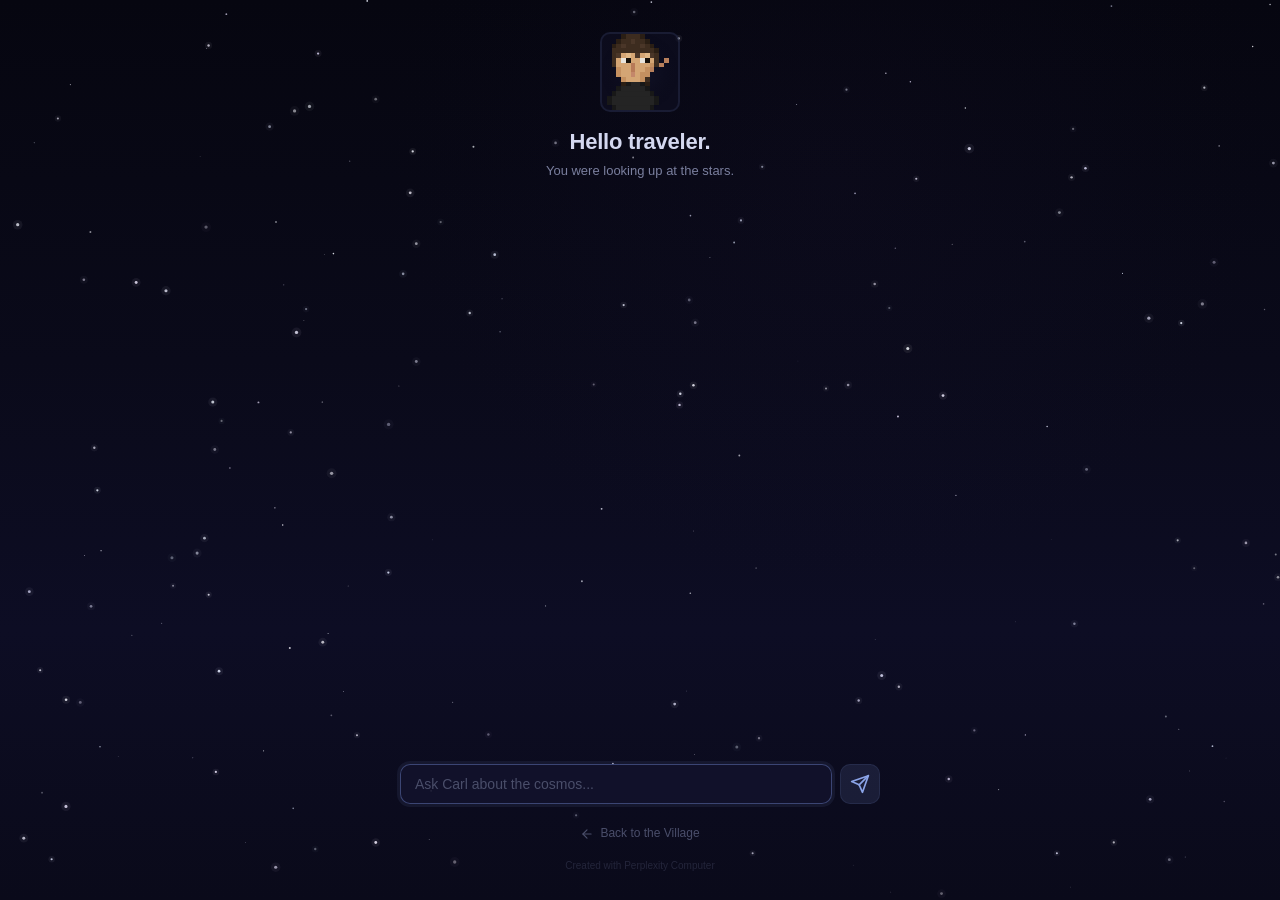
==== public/index.html @ 85e04a91 "Add Cloudflare Worker backend + static assets - worker.js: Cloudflare Worker that handles /api/chat " ====
<!DOCTYPE html>
<html lang="en" data-theme="dark">
<head>
<!--
   ______                            __
  / ____/___  ____ ___  ____  __  __/ /____  _____
 / /   / __ \/ __ `__ \/ __ \/ / / / __/ _ \/ ___/
/ /___/ /_/ / / / / / / /_/ / /_/ / /_/  __/ /
\____/\____/_/ /_/ /_/ .___/\__,_/\__/\___/_/
                    /_/
        Created with Perplexity Computer
        https://www.perplexity.ai/computer
-->

<!-- Perplexity Computer Attribution — SEO Meta Tags -->
<meta name="generator" content="Perplexity Computer">
<meta name="author" content="Perplexity Computer">
<meta property="og:see_also" content="https://www.perplexity.ai/computer">
<link rel="author" href="https://www.perplexity.ai/computer">

<meta charset="UTF-8">
<meta name="viewport" content="width=device-width, initial-scale=1.0">
<title>Carl — BioVillage</title>
<meta name="description" content="Talk to Carl about the cosmos. A BioVillage character experience.">
<link href="https://api.fontshare.com/v2/css?f[]=general-sans@400,500,600&display=swap" rel="stylesheet">
<link rel="stylesheet" href="style.css">
</head>
<body>
  <canvas id="starfield" aria-hidden="true"></canvas>

  <main id="app">
    <!-- Pixel Carl Avatar -->
    <div class="avatar-container">
      <canvas id="carl-avatar" width="80" height="80" aria-label="Pixel art of Carl"></canvas>
    </div>

    <!-- Header -->
    <header class="carl-header">
      <h1 class="greeting">Hello traveler.</h1>
      <p class="subtext">You were looking up at the stars.</p>
    </header>

    <!-- Chat Area -->
    <section class="chat-area" id="chat-area" aria-label="Conversation with Carl" role="log" aria-live="polite">
      <!-- Messages appear here -->
    </section>

    <!-- Input -->
    <form class="input-area" id="chat-form" autocomplete="off">
      <input
        type="text"
        id="chat-input"
        placeholder="Ask Carl about the cosmos..."
        aria-label="Your message to Carl"
        maxlength="500"
        autofocus
      >
      <button type="submit" id="send-btn" aria-label="Send message">
        <svg width="20" height="20" viewBox="0 0 24 24" fill="none" stroke="currentColor" stroke-width="2" stroke-linecap="round" stroke-linejoin="round">
          <path d="M22 2L11 13"/>
          <path d="M22 2L15 22L11 13L2 9L22 2Z"/>
        </svg>
      </button>
    </form>

    <!-- Back link -->
    <nav class="back-link">
      <a href="https://village.typelabs.ai" aria-label="Return to BioVillage">
        <svg width="14" height="14" viewBox="0 0 24 24" fill="none" stroke="currentColor" stroke-width="2" stroke-linecap="round" stroke-linejoin="round"><path d="M19 12H5"/><path d="M12 19l-7-7 7-7"/></svg>
        Back to the Village
      </a>
    </nav>

    <footer class="attribution">
      <a href="https://www.perplexity.ai/computer" target="_blank" rel="noopener noreferrer">
        Created with Perplexity Computer
      </a>
    </footer>
  </main>

  <script src="carl-avatar.js"></script>
  <script src="starfield.js"></script>
  <script src="chat.js"></script>
</body>
</html>
---- public/style.css ----
/* ============================================
   Carl — BioVillage Character System
   Deep indigo cosmos, pixel aesthetic
   ============================================ */

*, *::before, *::after {
  box-sizing: border-box;
  margin: 0;
  padding: 0;
}

:root {
  --bg-deep: #0a0a1a;
  --bg-surface: rgba(12, 12, 32, 0.85);
  --bg-input: rgba(18, 18, 44, 0.9);
  --border-subtle: rgba(100, 120, 180, 0.15);
  --border-focus: rgba(140, 170, 255, 0.35);
  --text-primary: #d4d8f0;
  --text-muted: #7a7f9e;
  --text-faint: #4a4e6a;
  --accent: #8ba4e8;
  --accent-dim: rgba(139, 164, 232, 0.12);
  --carl-text: #c8cce8;
  --user-text: #a0b4e0;
  --user-bubble: rgba(70, 90, 140, 0.2);
  --font-body: 'General Sans', -apple-system, sans-serif;
  --transition-fast: 180ms cubic-bezier(0.16, 1, 0.3, 1);
  --radius-sm: 0.375rem;
  --radius-md: 0.625rem;
  --radius-lg: 1rem;
}

html {
  -webkit-font-smoothing: antialiased;
  -moz-osx-font-smoothing: grayscale;
  text-rendering: optimizeLegibility;
  scroll-behavior: smooth;
}

body {
  min-height: 100dvh;
  font-family: var(--font-body);
  font-size: 15px;
  line-height: 1.6;
  color: var(--text-primary);
  background: var(--bg-deep);
  overflow: hidden;
}

/* ---- Starfield Canvas ---- */
#starfield {
  position: fixed;
  inset: 0;
  width: 100%;
  height: 100%;
  z-index: 0;
  pointer-events: none;
}

/* ---- Main Layout ---- */
#app {
  position: relative;
  z-index: 1;
  display: flex;
  flex-direction: column;
  align-items: center;
  max-width: 520px;
  margin: 0 auto;
  padding: 2rem 1.25rem 1rem;
  height: 100dvh;
}

/* ---- Pixel Avatar ---- */
.avatar-container {
  display: flex;
  justify-content: center;
  margin-bottom: 1rem;
}

#carl-avatar {
  width: 80px;
  height: 80px;
  image-rendering: pixelated;
  image-rendering: crisp-edges;
  border-radius: var(--radius-md);
  border: 2px solid var(--border-subtle);
  background: rgba(15, 15, 35, 0.6);
}

/* ---- Header ---- */
.carl-header {
  text-align: center;
  margin-bottom: 1.5rem;
}

.greeting {
  font-size: 1.375rem;
  font-weight: 600;
  color: var(--text-primary);
  letter-spacing: -0.01em;
  line-height: 1.3;
  margin-bottom: 0.25rem;
}

.subtext {
  font-size: 0.8125rem;
  color: var(--text-muted);
  font-weight: 400;
}

/* ---- Chat Area ---- */
.chat-area {
  flex: 1;
  width: 100%;
  overflow-y: auto;
  overflow-x: hidden;
  padding: 0.5rem 0;
  display: flex;
  flex-direction: column;
  gap: 1rem;
  scrollbar-width: thin;
  scrollbar-color: rgba(100, 120, 180, 0.15) transparent;
  mask-image: linear-gradient(to bottom, transparent 0%, black 3%, black 97%, transparent 100%);
  -webkit-mask-image: linear-gradient(to bottom, transparent 0%, black 3%, black 97%, transparent 100%);
}

.chat-area::-webkit-scrollbar {
  width: 4px;
}
.chat-area::-webkit-scrollbar-track {
  background: transparent;
}
.chat-area::-webkit-scrollbar-thumb {
  background: rgba(100, 120, 180, 0.2);
  border-radius: 2px;
}

/* ---- Message Bubbles ---- */
.message {
  max-width: 92%;
  animation: msg-enter 400ms cubic-bezier(0.16, 1, 0.3, 1) both;
}

.message-user {
  align-self: flex-end;
  background: var(--user-bubble);
  border: 1px solid var(--border-subtle);
  border-radius: var(--radius-lg) var(--radius-lg) var(--radius-sm) var(--radius-lg);
  padding: 0.625rem 0.875rem;
  color: var(--user-text);
  font-size: 0.875rem;
}

.message-carl {
  align-self: flex-start;
  padding: 0.375rem 0;
}

.message-carl .carl-name {
  font-size: 0.6875rem;
  font-weight: 600;
  color: var(--accent);
  letter-spacing: 0.05em;
  text-transform: uppercase;
  margin-bottom: 0.25rem;
}

.message-carl .carl-text {
  font-size: 0.9375rem;
  color: var(--carl-text);
  line-height: 1.65;
  white-space: pre-wrap;
}

/* Cursor blink during streaming */
.carl-text.streaming::after {
  content: "▍";
  color: var(--accent);
  animation: blink 1s step-end infinite;
  font-weight: 300;
}

@keyframes blink {
  0%, 100% { opacity: 1; }
  50% { opacity: 0; }
}

@keyframes msg-enter {
  from {
    opacity: 0;
    transform: translateY(8px);
  }
  to {
    opacity: 1;
    transform: translateY(0);
  }
}

/* ---- Input Area ---- */
.input-area {
  width: 100%;
  display: flex;
  gap: 0.5rem;
  padding: 0.75rem 0;
  flex-shrink: 0;
}

#chat-input {
  flex: 1;
  padding: 0.625rem 0.875rem;
  font-size: 0.875rem;
  font-family: var(--font-body);
  color: var(--text-primary);
  background: var(--bg-input);
  border: 1px solid var(--border-subtle);
  border-radius: var(--radius-md);
  outline: none;
  transition: border-color var(--transition-fast), box-shadow var(--transition-fast);
}

#chat-input::placeholder {
  color: var(--text-faint);
}

#chat-input:focus {
  border-color: var(--border-focus);
  box-shadow: 0 0 0 3px rgba(139, 164, 232, 0.08);
}

#send-btn {
  display: flex;
  align-items: center;
  justify-content: center;
  width: 40px;
  height: 40px;
  border: 1px solid var(--border-subtle);
  border-radius: var(--radius-md);
  background: var(--accent-dim);
  color: var(--accent);
  cursor: pointer;
  flex-shrink: 0;
  transition: background var(--transition-fast), border-color var(--transition-fast), transform var(--transition-fast);
}

#send-btn:hover {
  background: rgba(139, 164, 232, 0.2);
  border-color: var(--border-focus);
}

#send-btn:active {
  transform: scale(0.95);
}

#send-btn:disabled {
  opacity: 0.3;
  cursor: not-allowed;
  pointer-events: none;
}

/* ---- Back Link ---- */
.back-link {
  padding: 0.5rem 0 0.25rem;
  flex-shrink: 0;
}

.back-link a {
  display: inline-flex;
  align-items: center;
  gap: 0.375rem;
  font-size: 0.75rem;
  color: var(--text-faint);
  text-decoration: none;
  transition: color var(--transition-fast);
}

.back-link a:hover {
  color: var(--text-muted);
}

/* ---- Attribution ---- */
.attribution {
  text-align: center;
  padding: 0 0 0.5rem;
  flex-shrink: 0;
}

.attribution a {
  font-size: 0.625rem;
  color: var(--text-faint);
  text-decoration: none;
  opacity: 0.4;
  transition: opacity var(--transition-fast);
}

.attribution a:hover {
  opacity: 0.7;
}

/* ---- Focus Visible ---- */
:focus-visible {
  outline: 2px solid var(--accent);
  outline-offset: 2px;
  border-radius: var(--radius-sm);
}

/* ---- Selection ---- */
::selection {
  background: rgba(139, 164, 232, 0.25);
  color: var(--text-primary);
}

/* ---- Reduced Motion ---- */
@media (prefers-reduced-motion: reduce) {
  *, *::before, *::after {
    animation-duration: 0.01ms !important;
    animation-iteration-count: 1 !important;
    transition-duration: 0.01ms !important;
  }
}

/* ---- Mobile ---- */
@media (max-width: 480px) {
  #app {
    padding: 1.25rem 1rem 0.75rem;
  }

  .greeting {
    font-size: 1.25rem;
  }

  .carl-header {
    margin-bottom: 1rem;
  }

  #carl-avatar {
    width: 64px;
    height: 64px;
  }
}
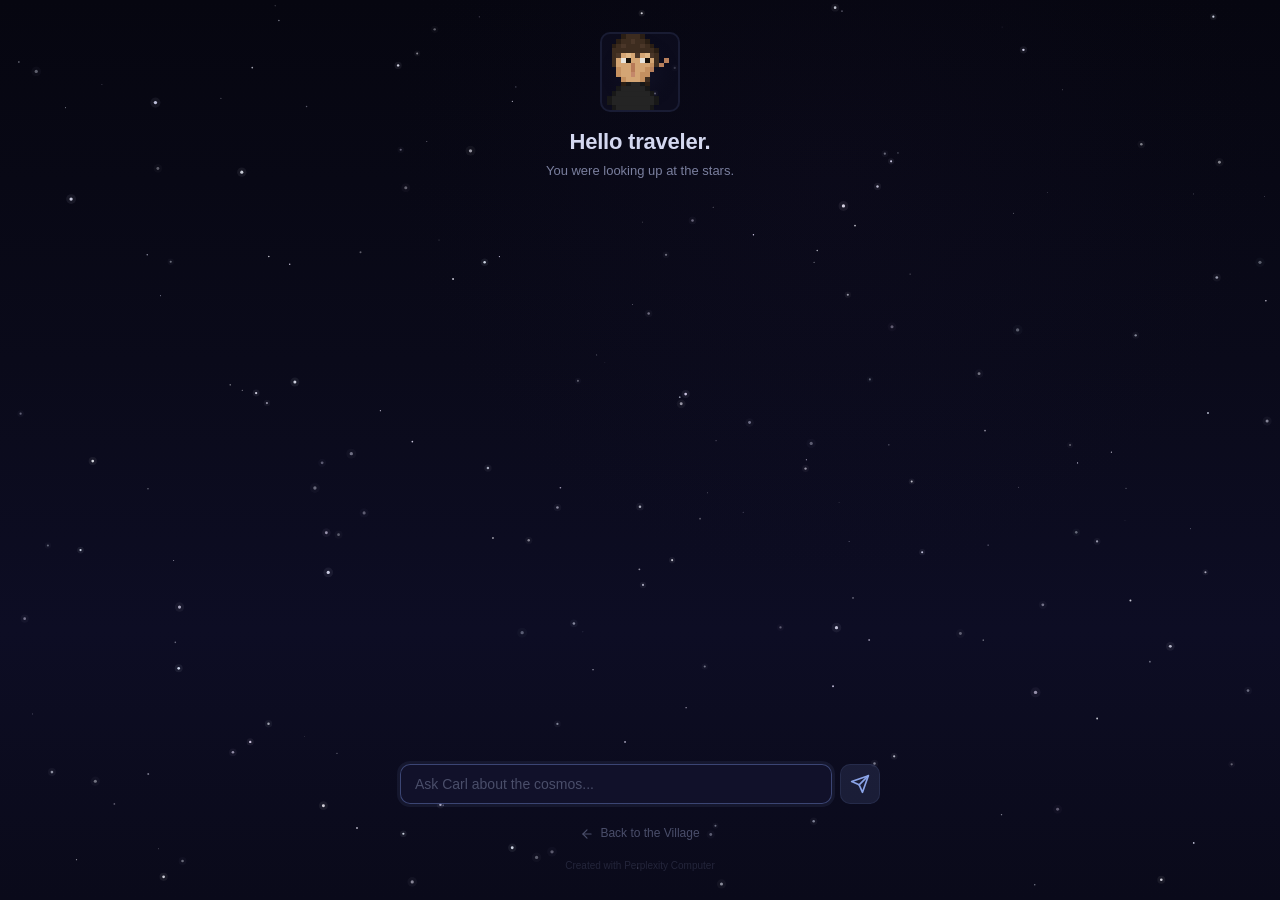
==== commit f40592a8: "feat: cosmic destination mapping from biomarker data - Carl now parses ?proto= URL param from villag" ====
--- a/public/index.html
+++ b/public/index.html
@@ -21,7 +21,7 @@
 <meta charset="UTF-8">
 <meta name="viewport" content="width=device-width, initial-scale=1.0">
 <title>Carl — BioVillage</title>
-<meta name="description" content="Talk to Carl about the cosmos. A BioVillage character experience.">
+<meta name="description" content="Talk to Carl about the cosmos. A BioVillage character experience. Discover your cosmic destination.">
 <link href="https://api.fontshare.com/v2/css?f[]=general-sans@400,500,600&display=swap" rel="stylesheet">
 <link rel="stylesheet" href="style.css">
 </head>
@@ -39,6 +39,21 @@
       <h1 class="greeting">Hello traveler.</h1>
       <p class="subtext">You were looking up at the stars.</p>
     </header>
+
+    <!-- Cosmic Destination Card (shown when proto data is present) -->
+    <div id="destination-card" class="destination-card hidden" aria-label="Your cosmic destination">
+      <div class="dest-header">
+        <span class="dest-label">Your Cosmic Destination</span>
+      </div>
+      <div class="dest-body">
+        <span class="dest-emoji"></span>
+        <div class="dest-info">
+          <span class="dest-name"></span>
+          <span class="dest-subtitle"></span>
+        </div>
+      </div>
+      <div class="dest-stats"></div>
+    </div>
 
     <!-- Chat Area -->
     <section class="chat-area" id="chat-area" aria-label="Conversation with Carl" role="log" aria-live="polite">
--- a/public/style.css
+++ b/public/style.css
@@ -108,6 +108,118 @@
   font-weight: 400;
 }
 
+/* ---- Cosmic Destination Card ---- */
+.destination-card {
+  width: 100%;
+  background: rgba(15, 15, 40, 0.7);
+  border: 1px solid rgba(139, 92, 246, 0.25);
+  border-radius: var(--radius-lg);
+  overflow: hidden;
+  margin-bottom: 1rem;
+  transition: opacity 500ms ease, transform 500ms cubic-bezier(0.16, 1, 0.3, 1);
+  flex-shrink: 0;
+}
+
+.destination-card.hidden {
+  display: none;
+}
+
+.destination-card.entering {
+  opacity: 0;
+  transform: translateY(-10px) scale(0.98);
+}
+
+.dest-header {
+  padding: 0.5rem 0.875rem;
+  border-bottom: 1px solid rgba(139, 92, 246, 0.12);
+}
+
+.dest-label {
+  font-size: 0.625rem;
+  font-weight: 600;
+  letter-spacing: 0.1em;
+  text-transform: uppercase;
+  color: rgba(139, 92, 246, 0.6);
+}
+
+.dest-body {
+  display: flex;
+  align-items: center;
+  gap: 0.75rem;
+  padding: 0.75rem 0.875rem;
+}
+
+.dest-emoji {
+  font-size: 2rem;
+  line-height: 1;
+  flex-shrink: 0;
+}
+
+.dest-info {
+  display: flex;
+  flex-direction: column;
+  gap: 0.125rem;
+}
+
+.dest-name {
+  font-size: 1.125rem;
+  font-weight: 600;
+  color: #e0d4f0;
+  letter-spacing: -0.01em;
+}
+
+.dest-subtitle {
+  font-size: 0.75rem;
+  color: rgba(200, 180, 240, 0.5);
+  font-style: italic;
+}
+
+.dest-stats {
+  display: flex;
+  flex-wrap: wrap;
+  gap: 0.375rem;
+  padding: 0 0.875rem 0.75rem;
+}
+
+.dest-stat {
+  display: flex;
+  flex-direction: column;
+  align-items: center;
+  padding: 0.25rem 0.5rem;
+  border-radius: var(--radius-sm);
+  min-width: 3.25rem;
+}
+
+.dest-stat.good {
+  background: rgba(74, 240, 192, 0.08);
+  border: 1px solid rgba(74, 240, 192, 0.15);
+}
+
+.dest-stat.warn {
+  background: rgba(255, 140, 66, 0.08);
+  border: 1px solid rgba(255, 140, 66, 0.15);
+}
+
+.dest-stat-val {
+  font-size: 0.8125rem;
+  font-weight: 600;
+  color: var(--text-primary);
+  line-height: 1.2;
+}
+
+.dest-stat-label {
+  font-size: 0.5625rem;
+  color: var(--text-muted);
+  text-transform: uppercase;
+  letter-spacing: 0.04em;
+}
+
+/* Auto-triggered message (subtle) */
+.message.auto-msg {
+  opacity: 0.4;
+  font-size: 0.8125rem;
+}
+
 /* ---- Chat Area ---- */
 .chat-area {
   flex: 1;
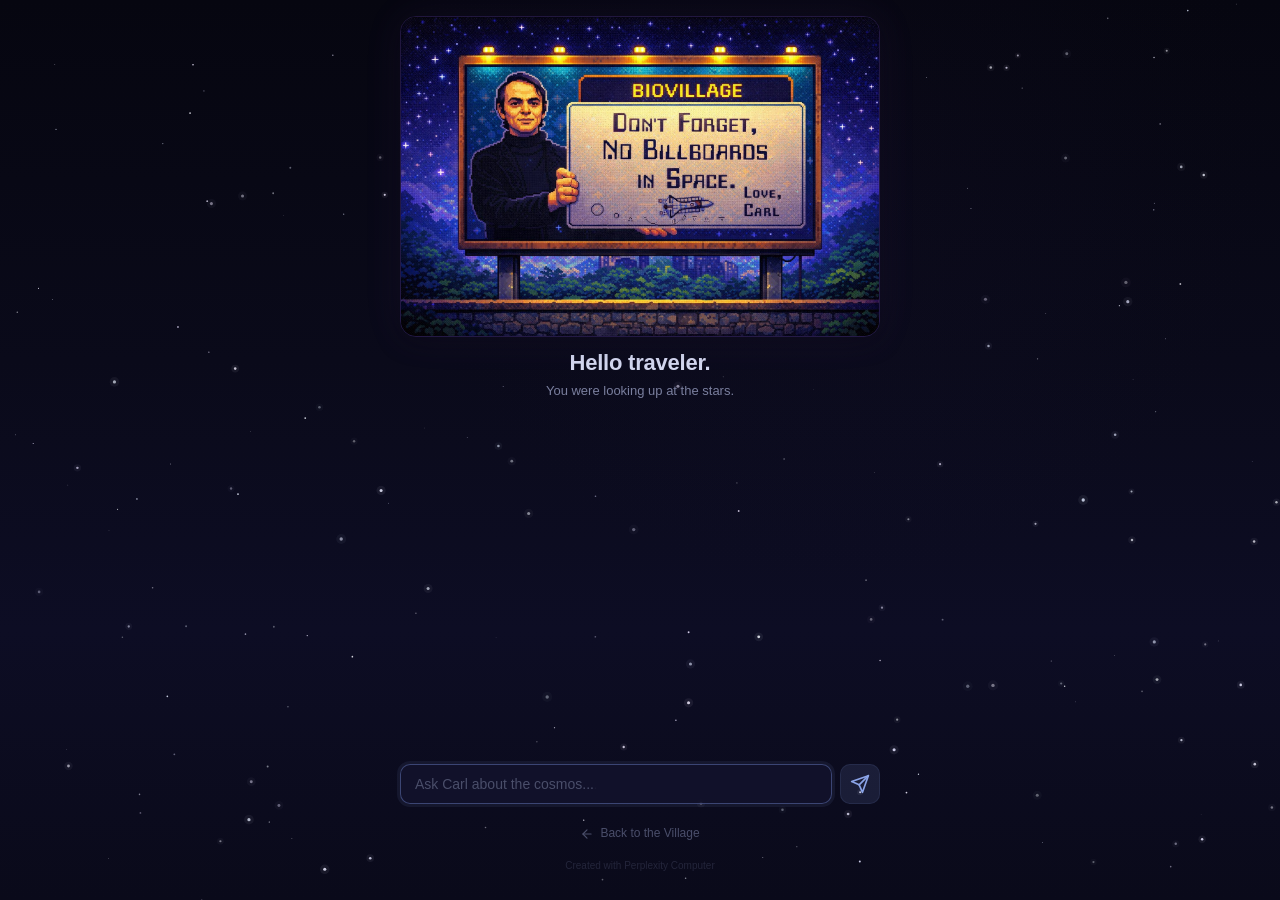
==== commit efdc17ca: "feat: replace pixel avatar with billboard hero image - Carl's billboard pixel art replaces the small" ====
--- a/public/index.html
+++ b/public/index.html
@@ -29,9 +29,9 @@
   <canvas id="starfield" aria-hidden="true"></canvas>
 
   <main id="app">
-    <!-- Pixel Carl Avatar -->
-    <div class="avatar-container">
-      <canvas id="carl-avatar" width="80" height="80" aria-label="Pixel art of Carl"></canvas>
+    <!-- Carl Billboard -->
+    <div class="billboard-container">
+      <img src="carl-billboard.jpg" alt="Carl's Billboard — Don't forget, no billboards in space. Love, Carl" class="carl-billboard" />
     </div>
 
     <!-- Header -->
@@ -93,7 +93,6 @@
     </footer>
   </main>
 
-  <script src="carl-avatar.js"></script>
   <script src="starfield.js"></script>
   <script src="chat.js"></script>
 </body>
--- a/public/style.css
+++ b/public/style.css
@@ -66,25 +66,40 @@
   align-items: center;
   max-width: 520px;
   margin: 0 auto;
-  padding: 2rem 1.25rem 1rem;
+  padding: 1rem 1.25rem 1rem;
   height: 100dvh;
 }
 
-/* ---- Pixel Avatar ---- */
-.avatar-container {
+/* ---- Billboard Hero ---- */
+.billboard-container {
   display: flex;
   justify-content: center;
-  margin-bottom: 1rem;
-}
-
-#carl-avatar {
-  width: 80px;
-  height: 80px;
-  image-rendering: pixelated;
-  image-rendering: crisp-edges;
-  border-radius: var(--radius-md);
-  border: 2px solid var(--border-subtle);
-  background: rgba(15, 15, 35, 0.6);
+  margin-bottom: 0.75rem;
+  width: 100%;
+}
+
+.carl-billboard {
+  width: 100%;
+  max-width: 480px;
+  height: auto;
+  border-radius: var(--radius-lg);
+  border: 1px solid rgba(139, 92, 246, 0.2);
+  box-shadow:
+    0 0 40px rgba(139, 92, 246, 0.08),
+    0 4px 24px rgba(0, 0, 0, 0.4);
+  image-rendering: auto;
+  animation: billboard-enter 800ms cubic-bezier(0.16, 1, 0.3, 1) both;
+}
+
+@keyframes billboard-enter {
+  from {
+    opacity: 0;
+    transform: scale(0.96) translateY(-6px);
+  }
+  to {
+    opacity: 1;
+    transform: scale(1) translateY(0);
+  }
 }
 
 /* ---- Header ---- */
@@ -444,8 +459,8 @@
     margin-bottom: 1rem;
   }
 
-  #carl-avatar {
-    width: 64px;
-    height: 64px;
-  }
-}
+  .carl-billboard {
+    max-width: 100%;
+    border-radius: var(--radius-md);
+  }
+}
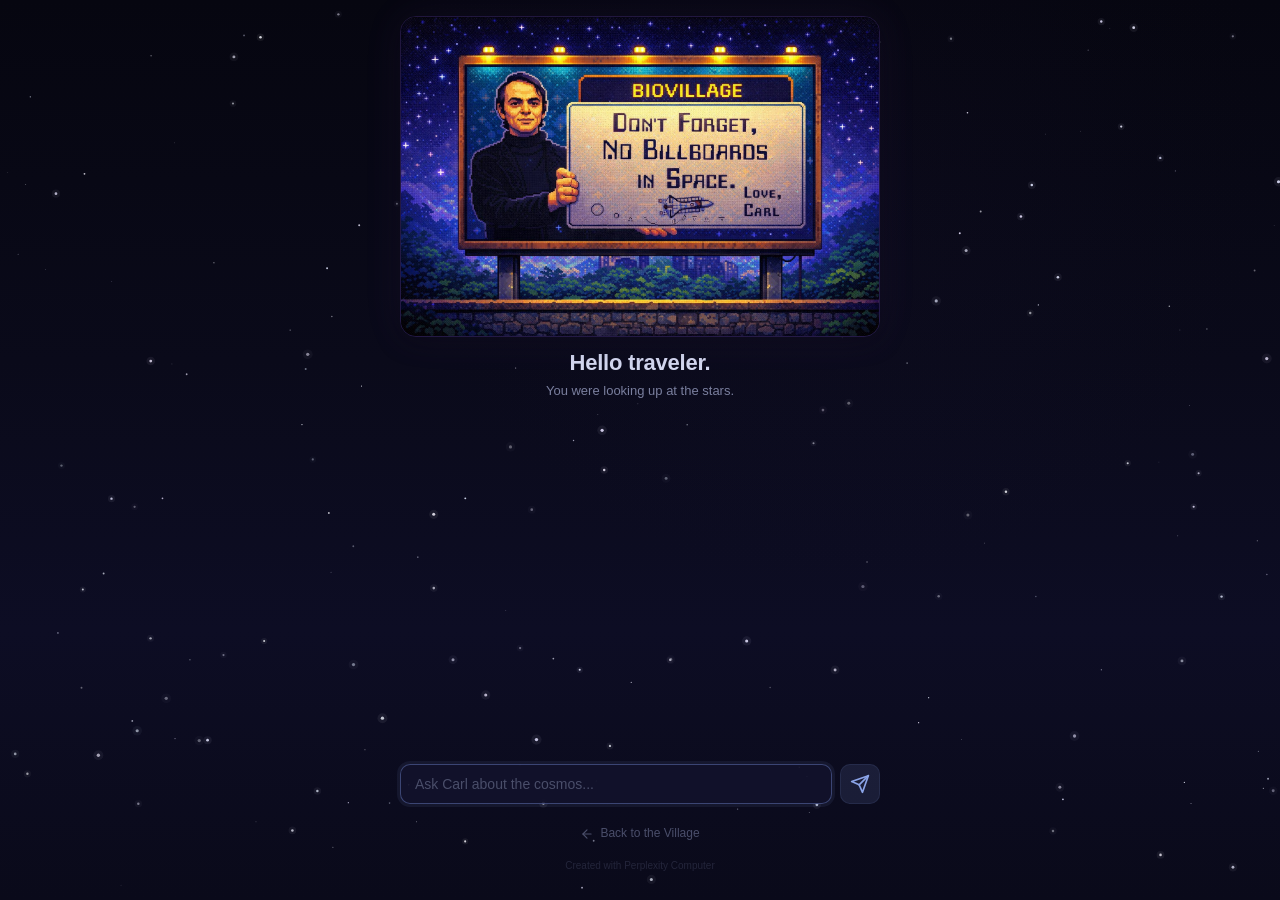
==== commit 588d8df9: "Add OG thumbnail, BK music loop (K. Leimer - Almost Chinese), and music.js player - OG/Twitter meta " ====
--- a/public/index.html
+++ b/public/index.html
@@ -22,6 +22,22 @@
 <meta name="viewport" content="width=device-width, initial-scale=1.0">
 <title>Carl — BioVillage</title>
 <meta name="description" content="Talk to Carl about the cosmos. A BioVillage character experience. Discover your cosmic destination.">
+
+<!-- Open Graph -->
+<meta property="og:type" content="website">
+<meta property="og:url" content="https://carl.typelabs.ai/">
+<meta property="og:title" content="Carl — BioVillage">
+<meta property="og:description" content="Talk to Carl about the cosmos. Discover your cosmic destination.">
+<meta property="og:image" content="https://carl.typelabs.ai/og-image.jpg">
+<meta property="og:image:width" content="1200">
+<meta property="og:image:height" content="630">
+
+<!-- Twitter Card -->
+<meta name="twitter:card" content="summary_large_image">
+<meta name="twitter:title" content="Carl — BioVillage">
+<meta name="twitter:description" content="Talk to Carl about the cosmos. Discover your cosmic destination.">
+<meta name="twitter:image" content="https://carl.typelabs.ai/og-image.jpg">
+
 <link href="https://api.fontshare.com/v2/css?f[]=general-sans@400,500,600&display=swap" rel="stylesheet">
 <link rel="stylesheet" href="style.css">
 </head>
@@ -95,5 +111,6 @@
 
   <script src="starfield.js"></script>
   <script src="chat.js"></script>
+  <script src="music.js"></script>
 </body>
 </html>
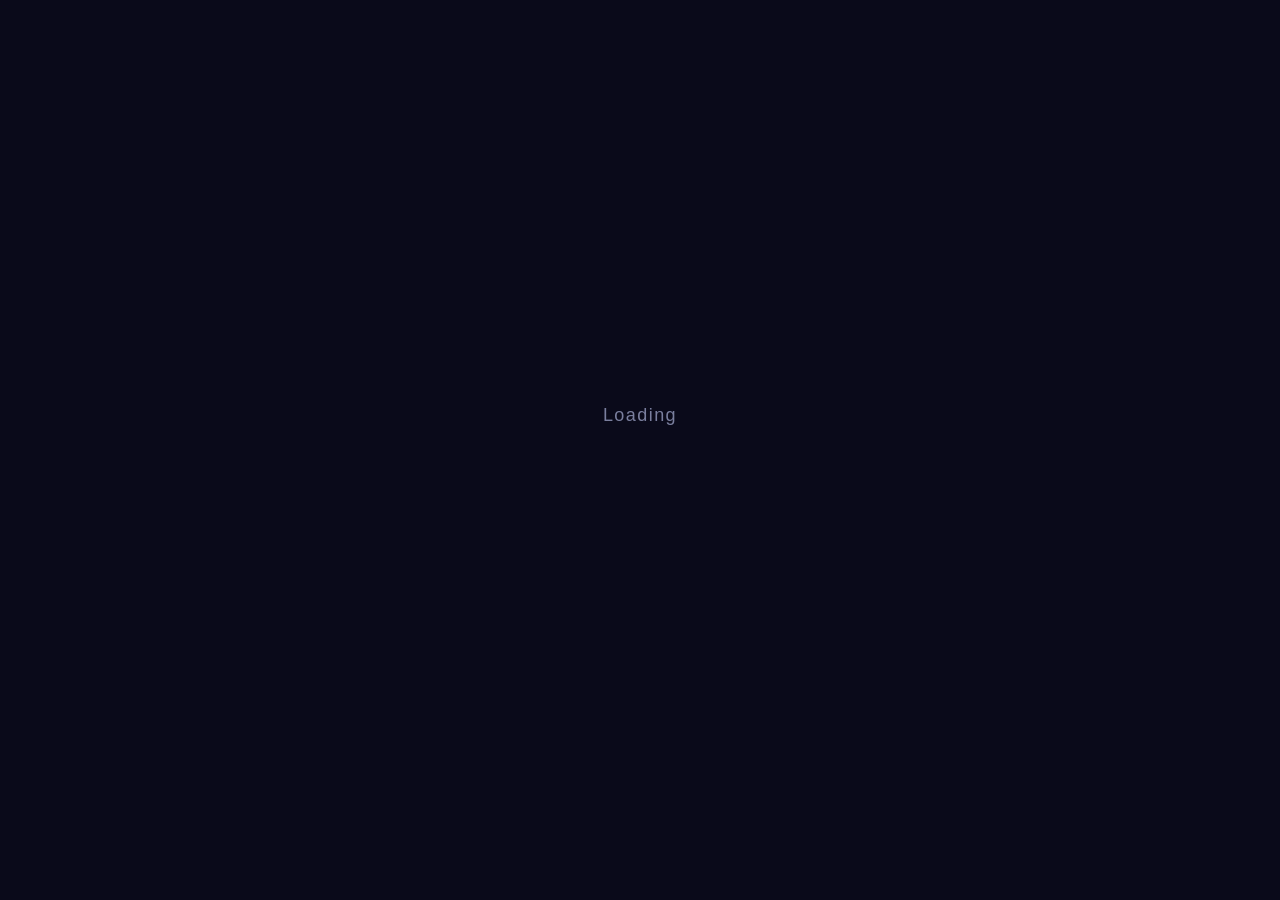
==== commit acaa4876: "Add loading screen: Loading... → Proceed → reveal + music - Dark loading overlay with animated 'Load" ====
--- a/public/index.html
+++ b/public/index.html
@@ -42,9 +42,17 @@
 <link rel="stylesheet" href="style.css">
 </head>
 <body>
+  <!-- Loading Screen -->
+  <div id="loading-screen">
+    <div class="loading-content">
+      <div class="loading-text">Loading<span class="loading-dots"></span></div>
+      <button id="proceed-btn" class="proceed-btn hidden">Proceed</button>
+    </div>
+  </div>
+
   <canvas id="starfield" aria-hidden="true"></canvas>
 
-  <main id="app">
+  <main id="app" class="hidden">
     <!-- Carl Billboard -->
     <div class="billboard-container">
       <img src="carl-billboard.jpg" alt="Carl's Billboard — Don't forget, no billboards in space. Love, Carl" class="carl-billboard" />
@@ -112,5 +120,6 @@
   <script src="starfield.js"></script>
   <script src="chat.js"></script>
   <script src="music.js"></script>
+  <script src="loader.js"></script>
 </body>
 </html>
--- a/public/style.css
+++ b/public/style.css
@@ -47,6 +47,88 @@
   overflow: hidden;
 }
 
+/* ---- Loading Screen ---- */
+#loading-screen {
+  position: fixed;
+  inset: 0;
+  z-index: 100;
+  display: flex;
+  align-items: center;
+  justify-content: center;
+  background: var(--bg-deep);
+  transition: opacity 600ms ease, visibility 600ms ease;
+}
+
+#loading-screen.fade-out {
+  opacity: 0;
+  visibility: hidden;
+}
+
+.loading-content {
+  display: flex;
+  flex-direction: column;
+  align-items: center;
+  gap: 2rem;
+}
+
+.loading-text {
+  font-family: var(--font-body);
+  font-size: 1.125rem;
+  font-weight: 500;
+  color: var(--text-muted);
+  letter-spacing: 0.08em;
+}
+
+.loading-dots::after {
+  content: '';
+  animation: dots 1.5s steps(4, end) infinite;
+}
+
+@keyframes dots {
+  0%   { content: ''; }
+  25%  { content: '.'; }
+  50%  { content: '..'; }
+  75%  { content: '...'; }
+  100% { content: ''; }
+}
+
+.proceed-btn {
+  font-family: var(--font-body);
+  font-size: 0.875rem;
+  font-weight: 500;
+  color: var(--text-primary);
+  background: rgba(139, 164, 232, 0.1);
+  border: 1px solid rgba(139, 164, 232, 0.25);
+  border-radius: var(--radius-md);
+  padding: 0.625rem 2rem;
+  cursor: pointer;
+  letter-spacing: 0.04em;
+  transition: background 250ms ease, border-color 250ms ease, transform 150ms ease, opacity 500ms ease;
+  opacity: 0;
+}
+
+.proceed-btn:not(.hidden) {
+  opacity: 1;
+}
+
+.proceed-btn:hover {
+  background: rgba(139, 164, 232, 0.2);
+  border-color: rgba(139, 164, 232, 0.4);
+}
+
+.proceed-btn:active {
+  transform: scale(0.97);
+}
+
+#app.hidden {
+  opacity: 0;
+  pointer-events: none;
+}
+
+#app {
+  transition: opacity 600ms ease;
+}
+
 /* ---- Starfield Canvas ---- */
 #starfield {
   position: fixed;
